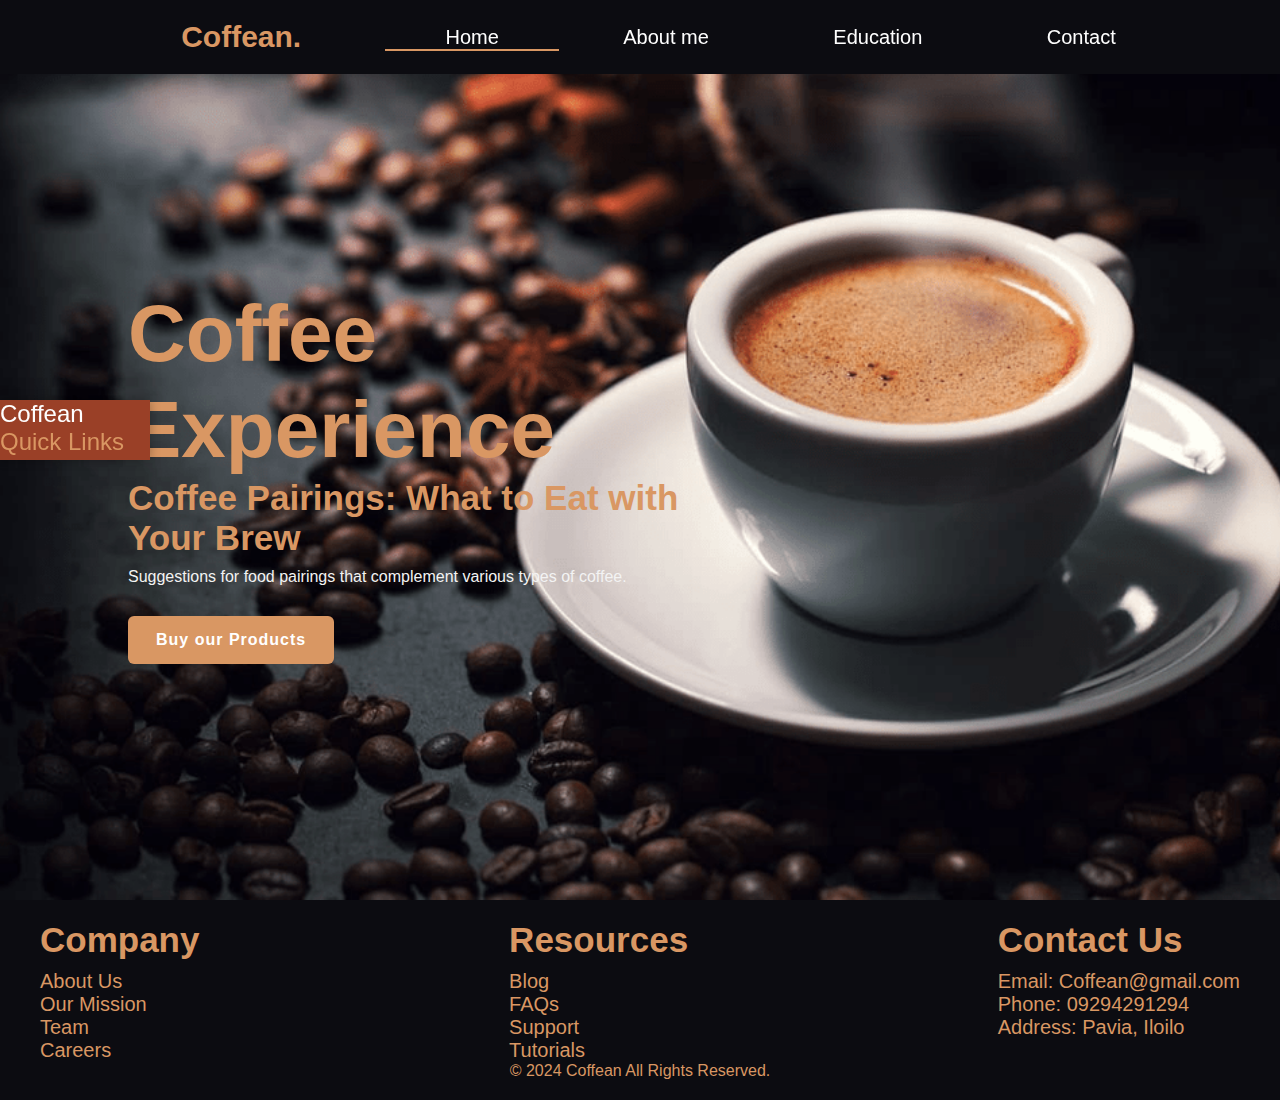
==== index.html @ 52b89b34 "first commit" ====
<!DOCTYPE html>
<html lang="en">
  <head>
    <meta charset="UTF-8" />
    <meta http-equiv="X-UA-Compatible" content="IE=edge" />
    <meta name="viewport" content="width=device-width, initial-scale=1.0" />
    <title>Home</title>
    <link href="index.css" rel="stylesheet" />
    <link
      rel="stylesheet"
      href="https://fonts.googleapis.com/css2?family=Material+Symbols+Outlined:opsz,wght,FILL,GRAD@24,400,0,0"
    />
  </head>
  <body>
    <div class="container">
      <header class="header">
        <a class="logo" href="/">Coffean.</a>
        <nav class="navbar">
          <a href="" class="active">Home</a>
          <a href="aboutme.html">About me</a>
          <a href="education.html">Education</a>
          <a href="contact.html">Contact</a>
        </nav>

        <div></div>
    
      </header>
    
      <label>
        <input type="checkbox"/>
        <div class="toggle">
          <span style="color: #ffff"> Coffean</span>
          <br>
          <span style="color: #d99763;"> Quick Links</span>
        
        </div>
        

        <div class="sidebar" id="sidebar">
          <ul>
            <li><a href="#"></a>Login</li>
            <li><a href="#"></a>Review</li>
            <li><a href="#"></a>Menu</li>
            <li><a href="#"></a>Products</li>
          </ul>
        </div>
      </label>

      <main>
        <section class="main">
          <div class="main-content">
            <h1>Coffee Experience</h1>
            <h3>Coffee Pairings: What to Eat with Your Brew</h3>
            <p>Suggestions for food pairings that complement various types of coffee.</p>
            <a href="#" class="btn">Buy our Products</a>
          </div>
          <div class="hero">
            <!-- <div class="frame">
              <img
                height="700"
                src="image/hamburgerr.png  "
                alt="Burger ka saken"
              />
            </div> -->
          </div>
        </section>
      </main>
      <footer>
        <div class="footer-container">
          <div class="footer-section">
            <h3>Company</h3>
            <ul>
              <li><a href="#">About Us</a></li>
              <li><a href="#">Our Mission</a></li>
              <li><a href="#">Team</a></li>
              <li><a href="#">Careers</a></li>
            </ul>
          </div>
          <div class="footer-section">
            <h3>Resources</h3>
            <ul>
              <li><a href="#">Blog</a></li>
              <li><a href="#">FAQs</a></li>
              <li><a href="#">Support</a></li>
              <li><a href="#">Tutorials</a></li>
            </ul>
          </div>
          <div class="footer-section">
            <h3>Contact Us</h3>
            <ul>
              <li>Email: Coffean@gmail.com</li>
              <li>Phone: 09294291294</li>
              <li>Address: Pavia, Iloilo</li>
            </ul>
          </div>
        </div>
        <p style="color:#d99763">&copy; 2024 Coffean All  Rights Reserved.</p>
      </footer>
    </div>

    <script src="main.js"></script>
  </body>
</html>
---- index.css ----
*{
    margin: 0;
    padding: 0;
    box-sizing: border-box;
    font-family: 'poppins', sans-serif;
}
body{
    background-color: #04020b;
}
.container{
    width: 100%;
    height: 100vh;
    
}
.container .sidebar{
    width: 200px;
    height: 100%;
    background-color: #0c0c11;
    overflow: hidden;
    position:fixed;
    padding: 32px 16px;
    outline: none;
    padding-left: 10px;
    
}
.container label{
    position:absolute;
    font-size: 24px;
    z-index: 1;
    cursor: pointer;
}

.sidebar ul{
list-style: none;
margin-top: 50px;
padding: 0 10px ;
}
.sidebar li{
    border-bottom: 1px solid;
    text-transform: uppercase;
}
.sidebar ul li {
    cursor: pointer;
    margin: 6px;
    padding: 20px 0;
    display: flex;
    align-items: center ;
    transition: 0.5s ease;
    color:#ffff ;
}
.sidebar ul li:hover{
    background: #d99763;
}
input{
    display: none;
    visibility: hidden;
    

}
.toggle{
    position: fixed;
    height: 60px;
    width: 150px;
    z-index: 1;
    cursor: pointer;
    top: 400px;
    background-color: #9a4027;
    box-shadow: 0 0 10px rgba(0, 0, 0, 0.3);
}

.toggle .common{
    position: absolute;
    height: 2px;
    width: 30px;
    background-color: #d99763;
    border-radius: 50px;
    transition: 0.3s ease;
}
.toggle .top_line{
    top: 30%;
    left: 50%;
    transform: translate(-50%, -50%);
}
.toggle .middle_line{
    top: 50%;
    left: 50%;
    transform: translate(-50%, -50%);
}

.toggle .bottom_line{
    top: 70%;
    left: 50%;
    transform: translate(-50%, -50%);
}
input:checked ~ .toggle .top_line{
    left: 2px;
    top: 14px;
    width: 25px;
    transform: rotate(-45deg);

}
input:checked ~ .toggle .middle_line{
    left: 2px;
    top: 14px;
    width: 25px;
    transform: rotate(45deg);

}
input:checked ~ .toggle .bottom_line{
    left: 2px;
    top: 14px;
    width: 25px;
    transform: rotate(-45deg);

}
input:checked ~ .sidebar{
   transform: translateX(0);

}
.sidebar{
    height: 100%;
    width: 150px;
    position: absolute;
    background-color: #ffff;
    transition: 0.5s ease;
    transform: translateX(-400px);
}

.header {
    position: fixed;
    top: 0;
    left: 0;
    width: 100%;
    padding: 30px 8%;
    background-color: #0c0c11;
    padding: 20px;
    justify-content: space-between;
    align-items: center;
    display: flex;
    z-index: 100;
}

.header nav a {
    text-decoration: none;
    color: white;
    font-size: 20px;
    padding: 60px;
    font-weight: 500;
    position: relative;
}

.header nav a.active::after {
    content: '';
    display: block;
    width: 100%;
    height: 2px;
    background-color: #d99763;
    position: absolute;
    left: 0;

}

.header nav a:hover {
    color: #d99763;
}

.main {
    width: 100%;
    height: 100vh;
    align-items: center;
    display: flex;
    justify-content: space-between;
    padding: 50px 10% 0;
    background-image: url('image/Coffee.png');
    background-repeat: no-repeat;
    background-size: cover;
}

.main-content {
    max-width: 800px;

}

.main-content h1 {
    font-size: 80px;
    line-height: 1.2;
    color: #d99763;
    

}
.main-content h3{
        color: #d99763;
        font-size: 35px;
}
.main-content p{
    font-size: 16px;
    color: #f3f3f3;
    margin:10px 0 30px;
}


.btn{
    display: inline-block;
    padding: 15px 28px;
    background: #d99763;
   
    border-radius: 6px;
    color: white;
    letter-spacing: 1px;
    text-decoration: none;
    font-weight: 600;

}
.btn:hover{
    background: #9a4027;
  
}

.logo {

    font-size: 30px;
    color: #d99763;
    text-decoration: none;
    font-weight: 600;
    display: flex;
    padding-left: 13%;
}


.email {
    height: 50px;
    width: 10%;
}

.login-container {
    background: #d09200;
    padding: 20px;
    border-radius: 5px;
    box-shadow: 0 0 10px rgba(0, 0, 0, 0.1);
}

input[type="email"],
input[type="password"] {
    width: 100%;
    padding: 10px;
    margin: 10px 0;
    border: 1px solid #ccc;
    border-radius: 4px;
}

input[type="submit"] {
    background-color: #fab00d;
    color: white;
    border: none;
    padding: 10px;
    cursor: pointer;
    border-radius: 9px;
    width: 30%;
}

input[type="submit"]:hover {
    background-color: #fab00d;
}
.hero{
    position: relative;
    width: 500px;
    height: 500px;
    transform: rotate(45deg);
    
}
.hero .frame{
    position: absolute;
    width: 100%;
    height: 100%;
    background: white;
    border: 20px solid #d99763;
    
}
.hero .frame img{
    position: absolute;
    bottom:25px; 
    right: 140px;
    max-width: 400px;
    transform: rotate(-50deg);


}
footer {
    text-align: center;
    padding: 20px;
    background-color: #0c0c11;
  }
  
  .footer-container {
    display: flex;
    justify-content: space-between;
    max-width: 1200px;
    margin: 0 auto;
  }
  
  .footer-section {
    text-align: left;
  }
  
  .footer-section h3 {
    margin-bottom: 10px;
    color: #d99763;
    font-size: 35px;
  }
  
  .footer-section ul {
    list-style: none;
    padding: 0;
   
  }
  
  .footer-section ul li a{
    margin-bottom: 5px;
    text-decoration: none;
    color: #d99763;
    font-size: 20px;
    
  }
  .footer-section li{
    color: #d99763;
    font-size: 20px;
  }


/* About Me Page */
.main-aboutme{
    width: 100%;
    height: 100vh;
    align-items: center;
    display: flex;
    justify-content: space-between;
    padding: 50px 10% 0;
    background-repeat: no-repeat;
    background-size: cover;
}
/*  Contact form */
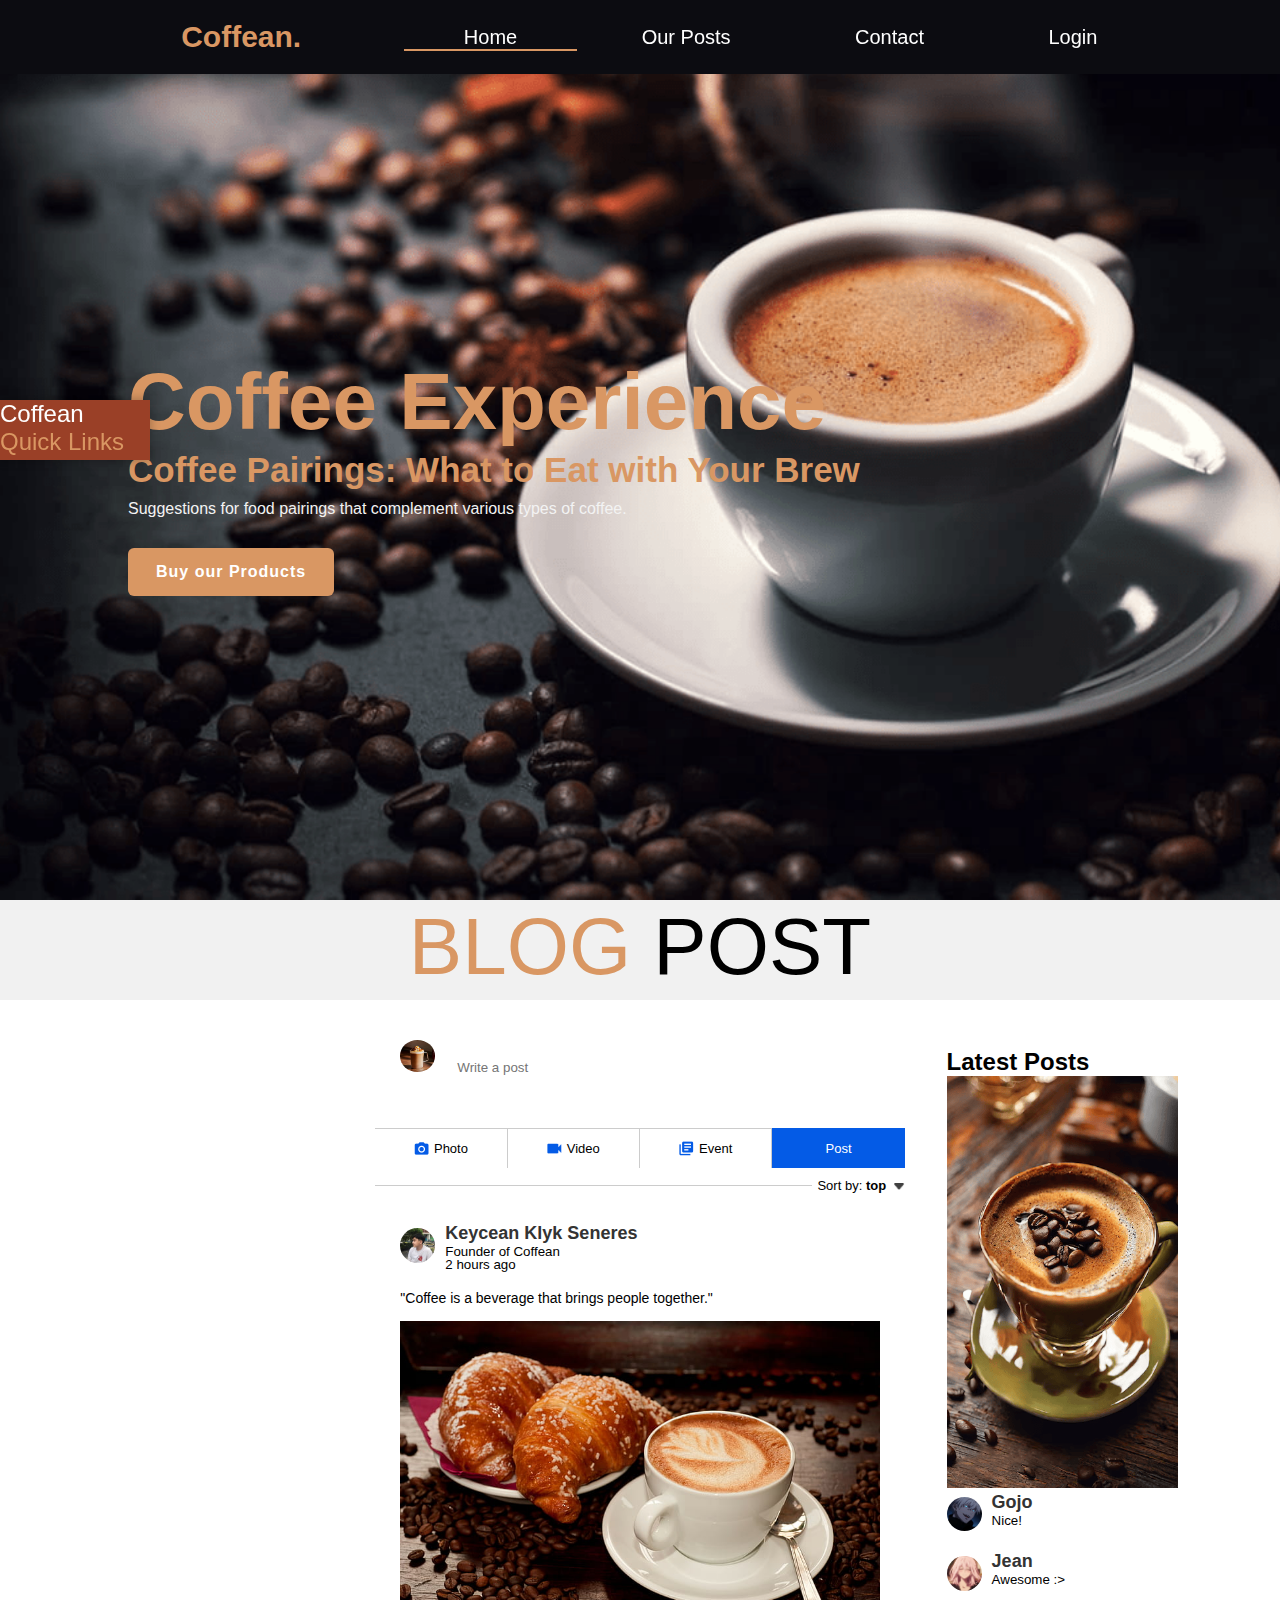
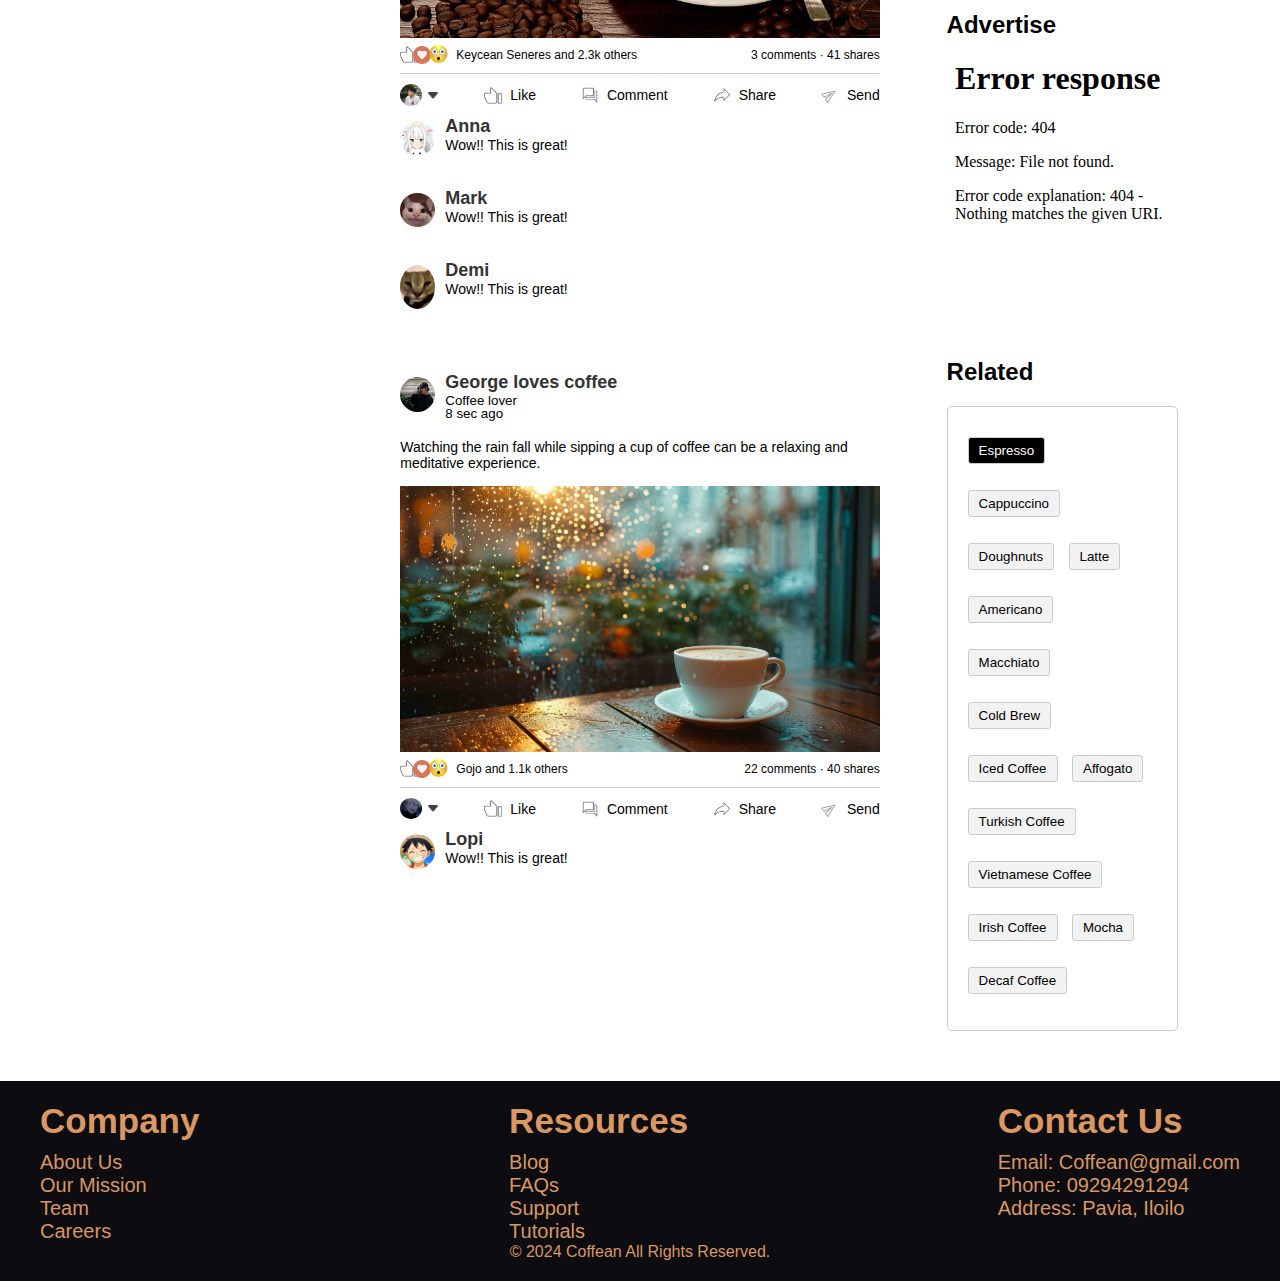
==== commit e50187d3: "2nd commit" ====
--- a/index.html
+++ b/index.html
@@ -17,54 +17,276 @@
         <a class="logo" href="/">Coffean.</a>
         <nav class="navbar">
           <a href="" class="active">Home</a>
-          <a href="aboutme.html">About me</a>
-          <a href="education.html">Education</a>
+          <a href="category.html">Our Posts</a>
           <a href="contact.html">Contact</a>
+          <a href="userlogin.php" target="_blank">Login</a>
         </nav>
 
         <div></div>
-    
       </header>
-    
-      <label>
-        <input type="checkbox"/>
-        <div class="toggle">
-          <span style="color: #ffff"> Coffean</span>
-          <br>
-          <span style="color: #d99763;"> Quick Links</span>
-        
-        </div>
-        
-
-        <div class="sidebar" id="sidebar">
-          <ul>
-            <li><a href="#"></a>Login</li>
-            <li><a href="#"></a>Review</li>
-            <li><a href="#"></a>Menu</li>
-            <li><a href="#"></a>Products</li>
-          </ul>
-        </div>
-      </label>
 
       <main>
+        <label>
+          <input type="checkbox" id="menuToggle" />
+          <div class="toggle">
+            <span   class="toggle1" > Coffean</span>
+            <br />
+            <span class="toggle2"> Quick Links</span>
+          </div>
+
+          <div class="sidebar" id="sidebar">
+            <ul>
+              <a href="#" class="sidebtn">Review</a>
+              <a href="product.html" class="sidebtn">Menu</a>
+
+              <a href="aboutme.html" class="sidebtn">About me</a>
+              <a href="education.html" class="sidebtn">Education</a>
+            </ul>
+          </div>
+        </label>
         <section class="main">
           <div class="main-content">
             <h1>Coffee Experience</h1>
             <h3>Coffee Pairings: What to Eat with Your Brew</h3>
-            <p>Suggestions for food pairings that complement various types of coffee.</p>
-            <a href="#" class="btn">Buy our Products</a>
-          </div>
-          <div class="hero">
-            <!-- <div class="frame">
-              <img
-                height="700"
-                src="image/hamburgerr.png  "
-                alt="Burger ka saken"
-              />
-            </div> -->
+            <p>
+              Suggestions for food pairings that complement various types of
+              coffee.
+            </p>
+            <a href="product.html" class="btn">Buy our Products</a>
           </div>
         </section>
       </main>
+      <!-- Blog start here  -->
+      <div class="blog-header">
+        <div class="blog-title">
+          <div class="blog-title1">
+            <span class="blog-span1">BLOG</span>
+            <span  class="blog-span2">POST</span>
+          </div>
+        </div>
+      </div>
+      <!-- Main content -->
+      <div class="blog-container">
+        <!-- Left Sidebar -->
+        <div class="left-sidebar">
+          <div class="sidebar-profile-box"></div>
+        </div>
+
+        <!-- Main content -->
+        <div class="blog-content">
+          <div class="create-post">
+            <div class="create-post-input">
+              <img src="image/caramel.jpg" />
+              <textarea rows="2" placeholder="Write a post"></textarea>
+            </div>
+            <div class="create-post-links">
+              <li><img src="/image/photo.png" />Photo</li>
+              <li><img src="/image/video.png" />Video</li>
+              <li><img src="/image/event.png" />Event</li>
+              <li>Post</li>
+            </div>
+          </div>
+          <div class="sort-by">
+            <hr />
+            <p>
+              Sort by: <span> top <img src="image/down-arrow.png" /></span>
+            </p>
+          </div>
+
+          <div class="post">
+            <div class="post-author">
+              <img src="image/user1.png" />
+              <div>
+                <h1>Keycean Klyk Seneres</h1>
+                <small>Founder of Coffean</small>
+                <small>2 hours ago </small>
+              </div>
+            </div>
+            <p>"Coffee is a beverage that brings people together."</p>
+            <img src="image/croissant.jpg" width="100%" />
+
+            <div class="post-stats">
+              <div>
+                <img src="image/like.png" class="like" />
+                <img src="image/love.png" />
+                <img src="image/wow.png" class="wow" />
+                <span class="liked-users">Keycean Seneres and 2.3k others</span>
+              </div>
+              <div>
+                <span>3 comments &middot; 41 shares </span>
+              </div>
+            </div>
+
+            <div class="post-activity">
+              <div>
+                <img src="image/user1.png" class="post-activity-user-icon" />
+                <img
+                  src="image/down-arrow.png"
+                  class="post-activity-arrow-icon"
+                />
+              </div>
+              <div class="post-activity-link">
+                <img src="image/like.png" />
+                <span>Like</span>
+              </div>
+              <div class="post-activity-link">
+                <img src="image/comment.png" />
+                <span>Comment</span>
+              </div>
+              <div class="post-activity-link">
+                <img src="image/share.png" />
+                <span>Share</span>
+              </div>
+              <div class="post-activity-link">
+                <img src="image/send.png" />
+                <span>Send</span>
+              </div>
+            </div>
+            <!-- Comments here -->
+            <div class="post-author">
+              <img src="image/user6.png" />
+              <div>
+                <h1>Anna</h1>
+                <p>Wow!! This is great!</p>
+              </div>
+            </div>
+            <div class="post-author">
+              <img src="image/user4.jpg" />
+              <div>
+                <h1>Mark</h1>
+                <p>Wow!! This is great!</p>
+              </div>
+            </div>
+            <div class="post-author">
+              <img src="image/user5.jpg" />
+              <div>
+                <h1>Demi</h1>
+                <p>Wow!! This is great!</p>
+              </div>
+            </div>
+          </div>
+
+          <div class="post">
+            <div class="post-author">
+              <img src="image/george.jpg" />
+              <div>
+                <h1>George loves coffee</h1>
+                <small>Coffee lover</small>
+                <small>8 sec ago </small>
+              </div>
+            </div>
+            <p>
+              Watching the rain fall while sipping a cup of coffee can be a
+              relaxing and meditative experience.
+            </p>
+            <img src="image/rainycoffee.jpg" width="100%" />
+
+            <div class="post-stats">
+              <div>
+                <img src="image/like.png" class="like" />
+                <img src="image/love.png" />
+                <img src="image/wow.png" class="wow" />
+                <span class="liked-users">Gojo and 1.1k others</span>
+              </div>
+              <div>
+                <span>22 comments &middot; 40 shares </span>
+              </div>
+            </div>
+
+            <div class="post-activity">
+              <div>
+                <img src="image/user2.jpg" class="post-activity-user-icon" />
+                <img
+                  src="image/down-arrow.png"
+                  class="post-activity-arrow-icon"
+                />
+              </div>
+              <div class="post-activity-link">
+                <img src="image/like.png" />
+                <span>Like</span>
+              </div>
+              <div class="post-activity-link">
+                <img src="image/comment.png" />
+                <span>Comment</span>
+              </div>
+              <div class="post-activity-link">
+                <img src="image/share.png" />
+                <span>Share</span>
+              </div>
+              <div class="post-activity-link">
+                <img src="image/send.png" />
+                <span>Send</span>
+              </div>
+            </div>
+            <div class="post-author">
+              <img src="image/lufy.jpg" />
+              <div>
+                <h1>Lopi</h1>
+                <p>Wow!! This is great!</p>
+              </div>
+            </div>
+          </div>
+        
+        </div>
+        <!-- Rightsidebar -->
+
+        <div class="right-sidebar">
+          <div class="sidebar-news">
+            <img src="" class="info-icon" />
+
+            <h2>Latest Posts</h2>
+            <img src="image/coffeerp.png" width="100%" />
+            <div class="post-author">
+              <img src="image/user2.jpg" />
+              <div>
+                <h1>Gojo</h1>
+                <small>Nice!</small>
+              </div>
+            </div>
+            <div class="post-author">
+              <img src="image/user3.jpg" />
+              <div>
+                <h1>Jean</h1>
+                <small>Awesome :></small>
+              </div>
+            </div>
+            <h2>Advertise</h2>
+            <iframe
+              width="100%"
+              height="315"
+              src="image/coffeeclips.mp4"
+              frameborder="0"
+              allow="accelerometer; autoplay; clipboard-write; encrypted-media; gyroscope; picture-in-picture"
+              allowfullscreen
+            ></iframe>
+
+            <h2>Related</h2>
+            <div class="related-container">
+              <div>
+                <button class="related-main">Espresso</button>
+                <button class="">Cappuccino</button>
+                <button class="">Doughnuts</button>
+                <button class="">Latte</button>
+                <button class="">Americano</button>
+                <button class="">Macchiato</button>
+                <button class="">Cold Brew</button>
+                <button class="">Iced Coffee</button>
+                <button class="">Affogato</button>
+                <button class="">Turkish Coffee</button>
+                <button class="">Vietnamese Coffee</button>
+                <button class="">Irish Coffee</button>
+                <button class="">Mocha</button>
+                <button class="">Decaf Coffee</button>
+              
+              </div>
+            </div>
+          </div>
+        </div>
+        
+      </div>
+      
+
+      <!-- Footer -->
       <footer>
         <div class="footer-container">
           <div class="footer-section">
@@ -94,10 +316,12 @@
             </ul>
           </div>
         </div>
-        <p style="color:#d99763">&copy; 2024 Coffean All  Rights Reserved.</p>
+        <p>&copy; 2024 Coffean All Rights Reserved.</p>
       </footer>
     </div>
 
-    <script src="main.js"></script>
+
+    <script src="product.js"></script>
   </body>
 </html>
+
--- a/index.css
+++ b/index.css
@@ -5,7 +5,7 @@
     font-family: 'poppins', sans-serif;
 }
 body{
-    background-color: #04020b;
+    background-color: #fff;
 }
 .container{
     width: 100%;
@@ -35,6 +35,22 @@
 margin-top: 50px;
 padding: 0 10px ;
 }
+.sidebar .sidebtn{
+    text-decoration: none;
+    cursor: pointer;
+    margin: 6px;
+    padding: 20px 0;
+    display: flex;
+    align-items: center ;
+    transition: 0.5s ease;
+    color:#ffff ;
+    border-bottom: 1px solid;
+    text-transform: uppercase;
+}
+.sidebar .sidebtn:hover{
+    background: #d99763;
+}
+
 .sidebar li{
     border-bottom: 1px solid;
     text-transform: uppercase;
@@ -57,18 +73,24 @@
     
 
 }
-.toggle{
+.toggle {
     position: fixed;
     height: 60px;
     width: 150px;
-    z-index: 1;
+    /* z-index: 2;  */
     cursor: pointer;
     top: 400px;
     background-color: #9a4027;
     box-shadow: 0 0 10px rgba(0, 0, 0, 0.3);
 }
-
-.toggle .common{
+.toggle .toggle1{
+    color:#ffff;
+}
+.toggle .toggle2 {
+    color: #d99763;
+}
+
+.toggle .common {
     position: absolute;
     height: 2px;
     width: 30px;
@@ -76,55 +98,64 @@
     border-radius: 50px;
     transition: 0.3s ease;
 }
-.toggle .top_line{
+/* 
+.toggle .top_line {
     top: 30%;
     left: 50%;
     transform: translate(-50%, -50%);
 }
-.toggle .middle_line{
+
+.toggle .middle_line {
     top: 50%;
     left: 50%;
     transform: translate(-50%, -50%);
 }
 
-.toggle .bottom_line{
+.toggle .bottom_line {
     top: 70%;
     left: 50%;
     transform: translate(-50%, -50%);
-}
-input:checked ~ .toggle .top_line{
+} */
+
+/* 
+input:checked ~ .toggle .top_line {
     left: 2px;
     top: 14px;
     width: 25px;
     transform: rotate(-45deg);
-
-}
-input:checked ~ .toggle .middle_line{
+}
+
+input:checked ~ .toggle .middle_line {
     left: 2px;
     top: 14px;
     width: 25px;
     transform: rotate(45deg);
-
-}
-input:checked ~ .toggle .bottom_line{
+}
+
+input:checked ~ .toggle .bottom_line {
     left: 2px;
     top: 14px;
     width: 25px;
     transform: rotate(-45deg);
-
-}
-input:checked ~ .sidebar{
-   transform: translateX(0);
-
-}
-.sidebar{
+} */
+
+
+input:checked ~ .sidebar {
+    transform: translateX(0);
+}
+
+
+.sidebar {
     height: 100%;
     width: 150px;
-    position: absolute;
+    position: fixed; 
     background-color: #ffff;
     transition: 0.5s ease;
     transform: translateX(-400px);
-}
+    z-index: 1; 
+    pointer-events: auto; 
+}
+
 
 .header {
     position: fixed;
@@ -203,14 +234,13 @@
     display: inline-block;
     padding: 15px 28px;
     background: #d99763;
-   
     border-radius: 6px;
     color: white;
     letter-spacing: 1px;
     text-decoration: none;
     font-weight: 600;
-
-}
+}
+
 .btn:hover{
     background: #9a4027;
   
@@ -326,7 +356,9 @@
     font-size: 20px;
   }
 
-
+  footer p {
+    color: #d99763;
+  }
 /* About Me Page */
 .main-aboutme{
     width: 100%;
@@ -339,3 +371,380 @@
     background-size: cover;
 }
 /*  Contact form */
+
+.main-contactform {
+    display: flex;
+    justify-content: space-between; 
+    align-items: flex-start; 
+    padding: 50px 10%;
+    background-repeat: no-repeat;
+    background-size: cover;
+    color: #ccc;
+    gap: 30px; 
+}
+
+.form-container {
+    flex: 1; 
+}
+
+.contact-list-container {
+    flex: 1; 
+    margin-top: 40px;
+}
+.name-container {
+    display: flex;
+    flex-direction: column;
+    margin-bottom: 15px;
+}
+
+.form-group {
+    margin-bottom: 10px;
+}
+
+.form-group input {
+    width: 100%;
+    padding: 8px;
+    border: 1px solid #ccc;
+    border-radius: 4px;
+    box-sizing: border-box;
+}
+
+.form-group label {
+    margin-bottom: 5px;
+    display: block;
+    font-weight: bold;
+}
+
+
+
+input[type="text"], select, textarea {
+    width: 100%; 
+    padding: 12px;
+    border: 1px solid #ccc;
+    border-radius: 4px;
+    box-sizing: border-box;
+    margin-top: 6px;
+    margin-bottom: 16px;
+    resize: vertical;
+    background-color: #222;
+    color: #fff;
+}
+
+button.send-button {
+    background-color: #d99763;
+    color: white;
+    padding: 12px 20px;
+    border: none;
+    border-radius: 4px;
+    cursor: pointer;
+    width: 100%;
+    text-align: center;
+}
+
+button.send-button:hover {
+    background-color: #9a4027;
+}
+
+.contact-list {
+    list-style-type: none;
+    padding: 0;
+}
+
+.list-item {
+    margin-bottom: 15px; 
+}
+
+.list-item i {
+    margin-right: 10px; 
+}
+
+.contact-text {
+    font-size: 16px;
+}
+
+  
+  .place {
+    margin-left: 62px;
+  }
+  
+  .phone {
+    margin-left: 56px;
+  }
+  
+  .gmail {
+    margin-left: 53px;
+  }
+  
+  .contact-text a {
+    color: #bbb;
+    text-decoration: none;
+    transition-duration: 0.2s;
+  }
+  
+  .contact-text a:hover {
+    color: #fff;
+    text-decoration: none;
+  }
+  
+  hr {
+    border-color: rgba(255, 255, 255, 0.6);
+  }
+  
+  .alt-send-button {
+    width: 100px;
+    height: 30px;
+    transition: all 0.2s ease-in-out;
+  }
+  
+  .send-text {
+    display: block;
+    margin-top: 10px;
+    font: 700 12px 'Lato', sans-serif;
+    letter-spacing: 2px;
+    text-align: center;
+  }
+  .send-button {
+    text-align: center;  
+    display: flex;        
+    justify-content: center; 
+    align-items: center;  
+    width: 100%;           
+}
+.blog-header{
+    height: 100px; 
+    background-color: #f1f1f1;
+    display: flex;
+    justify-content: center;
+   
+}
+.blog-title {
+    height: 10%;
+    width: 50%;
+}
+.blog-title1 {
+    position: relative;
+    text-align: center;
+    top: 5%;
+    font-size: 80px;   
+}
+.blog-title1 .blog-span1{
+    color: #d99763;
+}
+.blog-title1 .blog-span2{
+    color:  black;
+}
+.blog-container {
+  padding: 20px 6%;
+  display: flex;
+  flex-wrap: wrap;
+  justify-content: space-between;
+}
+/* Left sidebar */
+.left-sidebar {
+    flex-basis: 25%;
+    align-self: flex-start;
+    position: sticky;
+    top: 73px;
+}
+
+/* Right sidebar */
+
+.right-sidebar {
+    flex-basis: 25%;
+    align-self: flex-start;
+
+    top: 73px;
+}
+.sidebar-news {
+    background-color: #fff;
+    padding: 10px 25px;
+
+    
+}
+.sidebar-news span{
+    display: flex;
+    padding: 10px 0px;
+    margin: 3px 0;
+
+}
+/* main content */
+.blog-content {
+    flex-basis: 47%;
+}
+.create-post {
+    background: #fff;
+}
+.create-post-input{
+    padding: 20px 25px 10px;
+    display: flex;
+    align-items: flex-start;
+}
+.create-post-input img {
+    width: 35px;
+    border-radius: 50%;
+    margin-right: 10px;
+}
+.create-post-input textarea{
+    width: 100%;
+    border: 0;
+    outline: 0;
+    resize: none;   
+    background: transparent;
+    color: #0c0c11;
+    margin-top: 8px;
+}
+::placeholder {
+    font-weight: 500;
+}
+.create-post-links {
+    display: flex;
+    align-items: flex-start;
+}
+.create-post-links li {
+    list-style: none;
+    border-top: 1px solid #ccc;
+    border-right: 1px solid #ccc;
+    flex-basis:  25%;
+    height: 40px;
+    font-size: 13px;
+    display: flex;
+    justify-content: center;
+    align-items: center;
+    cursor: pointer;
+}
+.create-post-links li img{
+    width: 15px;
+    margin-right: 5px;
+}
+.create-post-links li:last-child {
+    background: #045be6;
+    color: #fff;
+    border-top: 0;
+    border-right: 0;
+}
+.sort-by {
+    display: flex;
+    align-items: center;
+    margin: 10px 0;
+}
+.sort-by hr {
+    flex: 1;
+    border: 0;
+    height: 1px;
+    background: #ccc;
+}
+.sort-by  p {
+ font-size: 13px;
+ padding-left: 5px;
+
+}
+.sort-by p span {
+    font-weight: 600;
+    cursor: pointer;
+}
+.sort-by p span img{
+    width: 12px;
+    margin-left: 3px;
+}
+.post {
+    background: #fff;
+    padding: 20px 25px 5px;
+    margin: 5px 0 15px;
+}
+.post-author {
+    display: flex;
+    align-items: flex-start;
+    margin-bottom: 20px;
+}
+.post-author img {
+    width: 35px;
+    border-radius: 50%;
+    margin-right: 10px;
+    margin-top: 5px;
+}
+.post-author h1 {
+    font-size: 18px;
+    font-weight: 600;
+    color: #333;
+}
+.post-author small {
+    display: block;
+    margin-bottom: -2px;
+}
+.post p {
+    font-size: 14px;
+    margin-bottom: 15px;
+}
+.post-stats{
+    display: flex;
+    flex-wrap: wrap;
+    align-items: center;
+    justify-content: space-between;
+    font-size: 12px;
+    border-bottom: 1px solid #ccc;
+    padding-bottom: 6px;
+}
+.post-stats div {
+    display: flex;
+    align-items: center;
+}
+.post-stats img {
+     width: 18px;
+     margin-right: -5px;
+}
+.post-stats .wow{
+    width: 25px;
+    margin-right: -5px;
+}
+.liked-users {
+    margin-left: 10px;
+}
+.post-activity {
+    display: flex;
+    align-items: center;
+    justify-content: space-between;
+    padding: 10px 0;
+    font-size: 14px;
+    font-weight: 500;
+}
+.post-activity div {
+    display: flex;
+    align-items: center;
+}
+.post-activity-user-icon {
+    width: 22px;
+    border-radius: 50%;
+}
+.post-activity-arrow-icon {
+    width: 12px;
+    margin-left: 5px;
+}
+.post-activity-link img {
+    width: 18px;
+    margin-right: 8px;
+}
+.related-container {
+    margin: 20px 0;
+    padding: 20px;
+    border: 1px solid #ccc;
+    border-radius: 5px;
+}
+.related-container h2{
+    font-size: 18px;
+    margin-bottom: 16px;
+}
+.related-container button {
+    display: inline-block;
+    margin-right: 10px;
+    padding: 5px 10px;
+    background-color: #f2f2f2;
+    border: 1px solid #ccc;
+    border-radius: 3px;
+    margin-top: 10px;
+    margin-bottom: 16px;
+ 
+}
+.related-container .related-main {
+  background-color: black  ;
+  color: white;
+}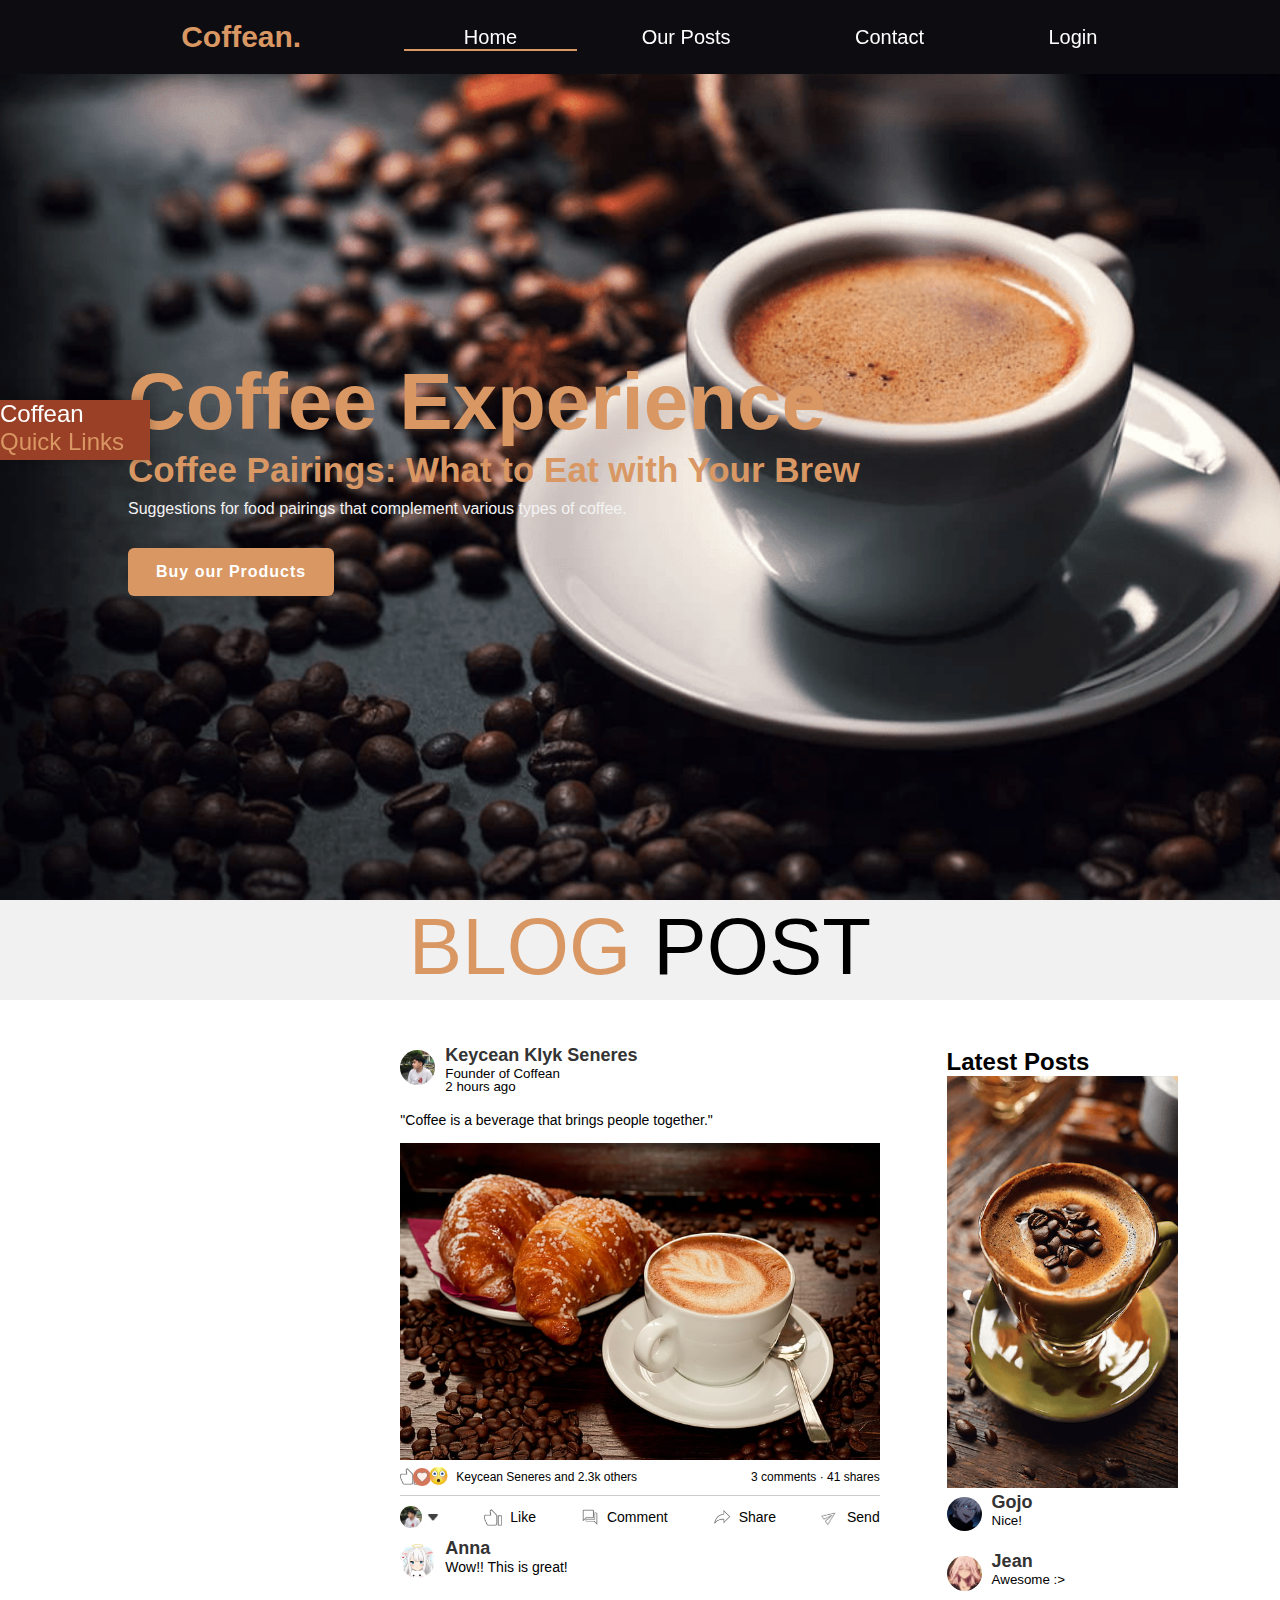
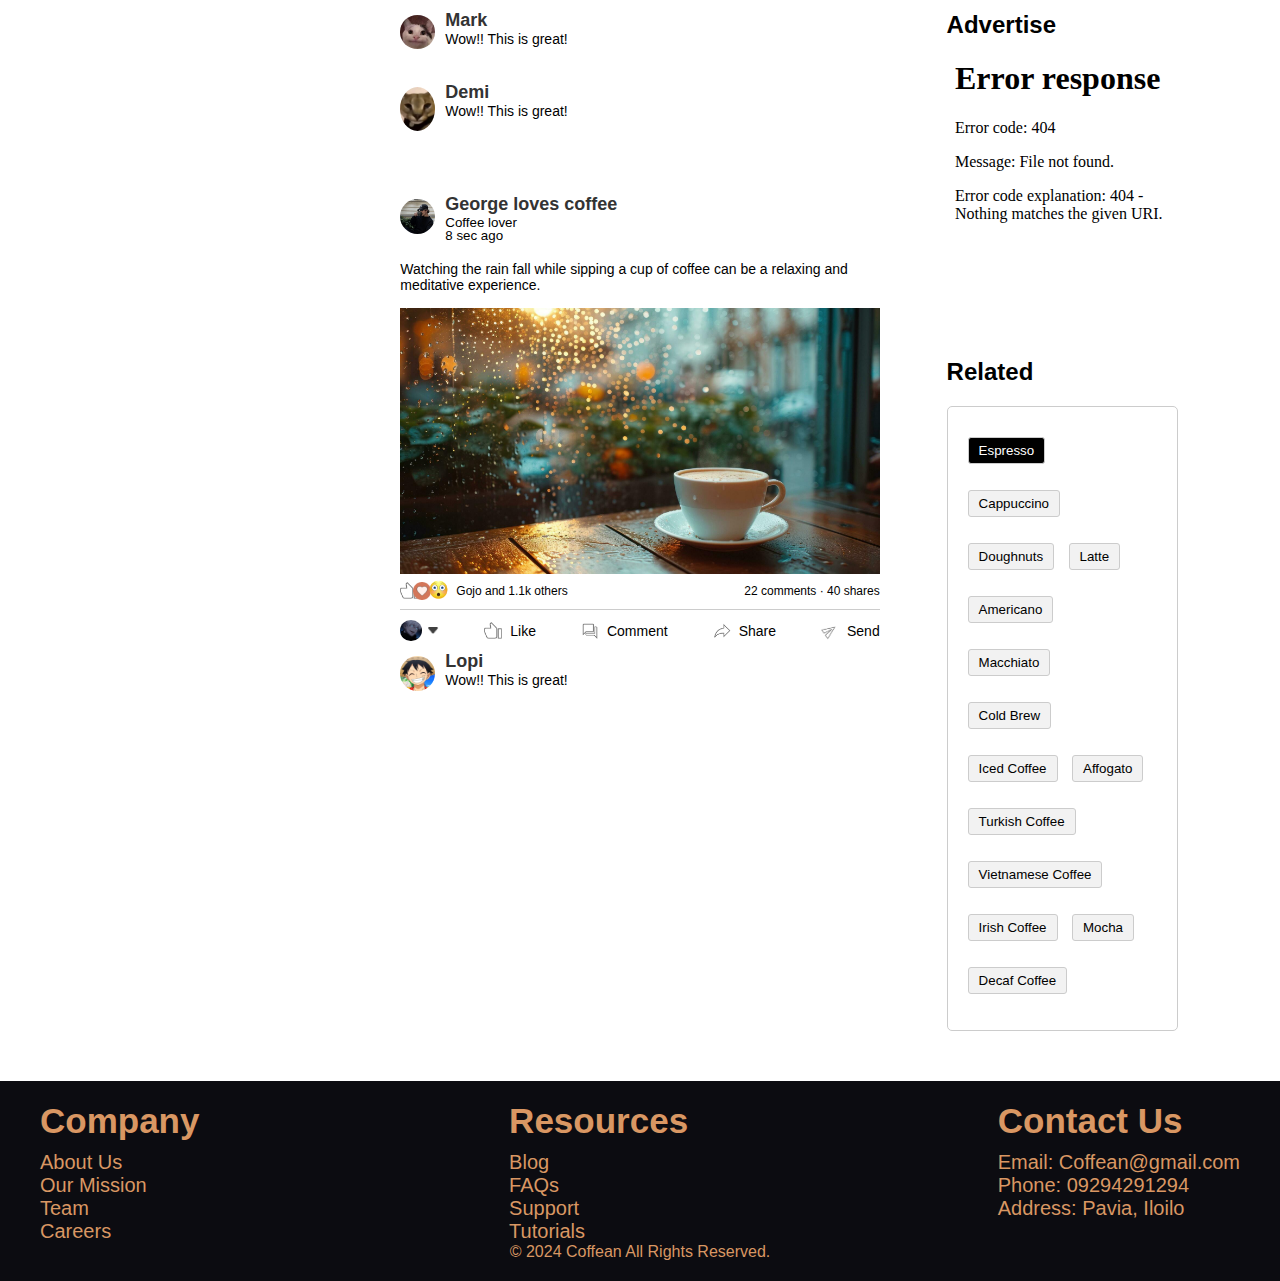
==== commit 2a2bc430: "Updated like button functionality with image" ====
--- a/index.html
+++ b/index.html
@@ -19,7 +19,7 @@
           <a href="" class="active">Home</a>
           <a href="category.html">Our Posts</a>
           <a href="contact.html">Contact</a>
-          <a href="userlogin.php" target="_blank">Login</a>
+          <a href="userlogin.html" target="_blank">Login</a>
         </nav>
 
         <div></div>
@@ -38,7 +38,6 @@
             <ul>
               <a href="#" class="sidebtn">Review</a>
               <a href="product.html" class="sidebtn">Menu</a>
-
               <a href="aboutme.html" class="sidebtn">About me</a>
               <a href="education.html" class="sidebtn">Education</a>
             </ul>
@@ -65,7 +64,7 @@
           </div>
         </div>
       </div>
-      <!-- Main content -->
+
       <div class="blog-container">
         <!-- Left Sidebar -->
         <div class="left-sidebar">
@@ -74,7 +73,7 @@
 
         <!-- Main content -->
         <div class="blog-content">
-          <div class="create-post">
+          <!-- <div class="create-post">
             <div class="create-post-input">
               <img src="image/caramel.jpg" />
               <textarea rows="2" placeholder="Write a post"></textarea>
@@ -91,7 +90,10 @@
             <p>
               Sort by: <span> top <img src="image/down-arrow.png" /></span>
             </p>
-          </div>
+          </div> -->
+          
+          <!-- Related coffee? -->
+          
 
           <div class="post">
             <div class="post-author">
@@ -226,6 +228,7 @@
               </div>
             </div>
           </div>
+
         
         </div>
         <!-- Rightsidebar -->
@@ -322,6 +325,7 @@
 
 
     <script src="product.js"></script>
+    <script>  </script>
   </body>
 </html>
 
--- a/index.css
+++ b/index.css
@@ -747,4 +747,15 @@
 .related-container .related-main {
   background-color: black  ;
   color: white;
+}
+.related-coffee{
+    display: flex;
+}
+.related-coffee .related-container{
+    margin: auto;
+}
+.related-coffee .text-title{
+
+    font-size: 10px;
+
 }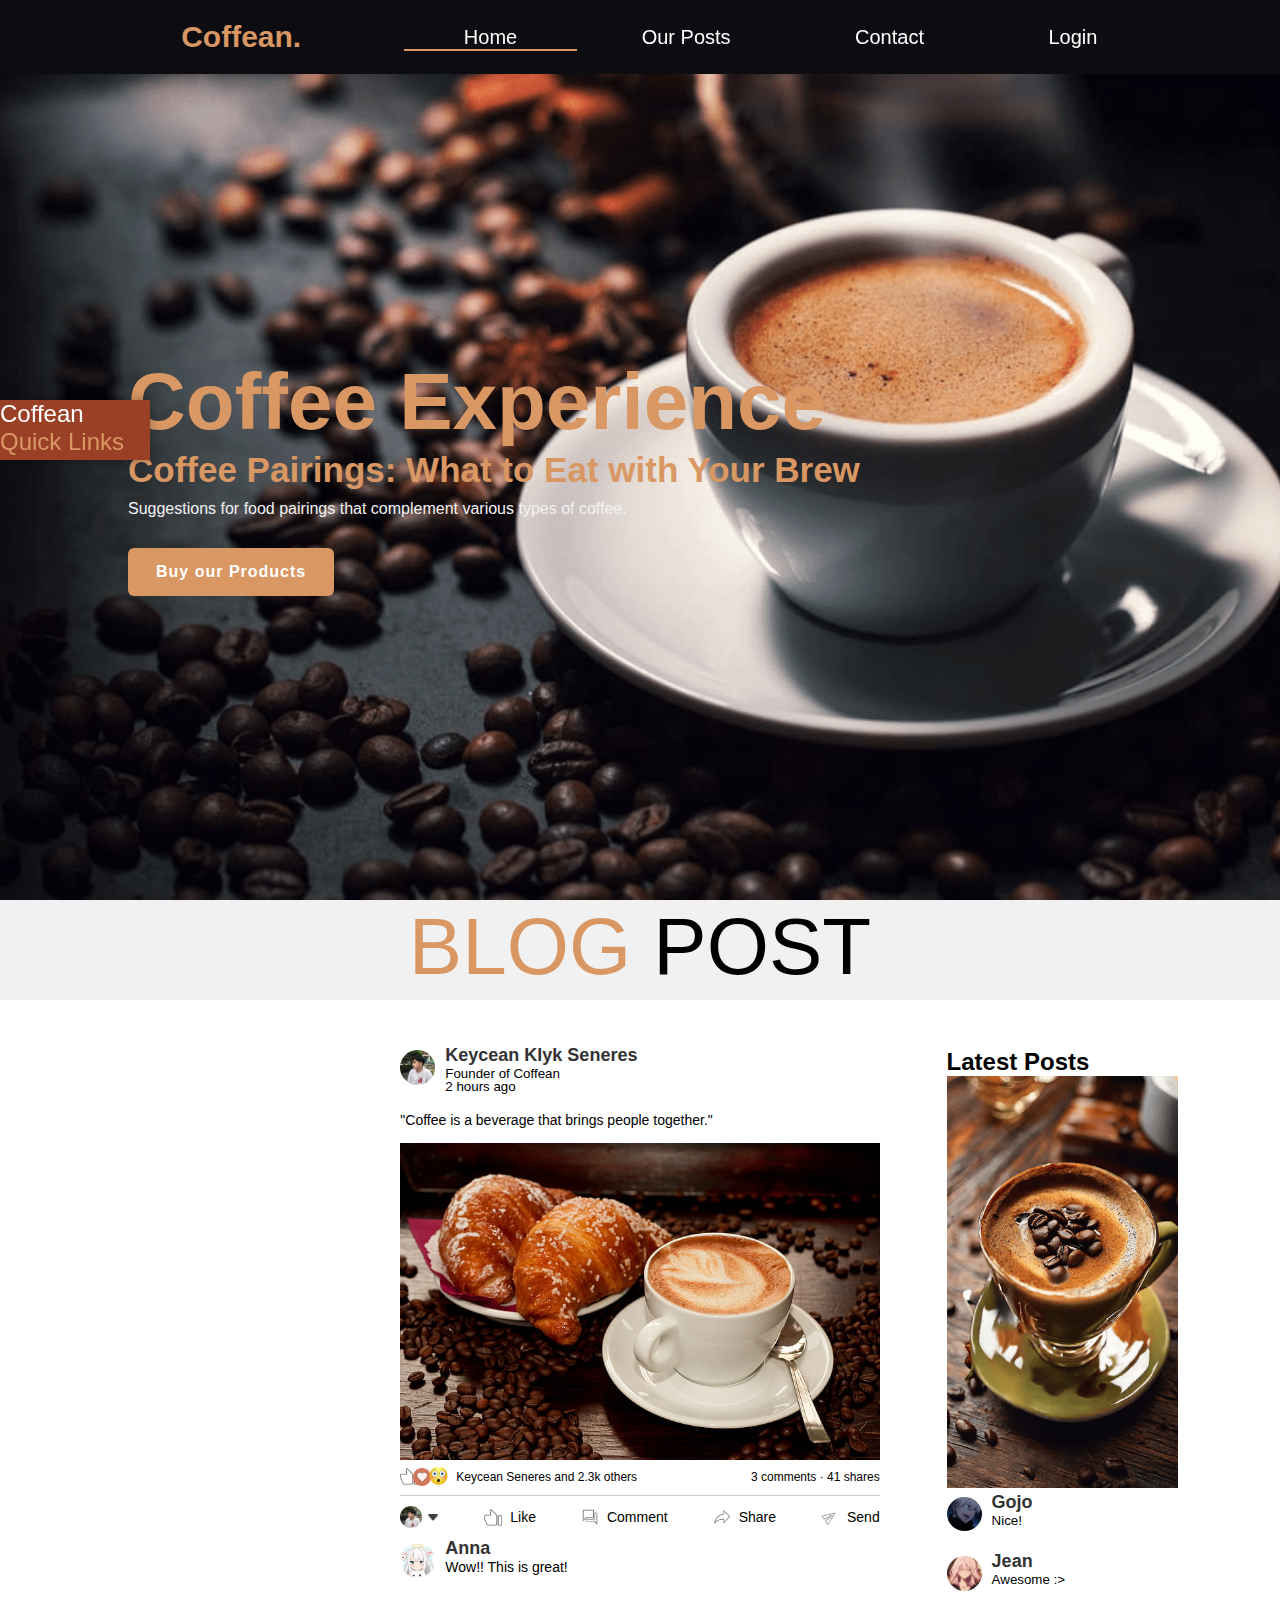
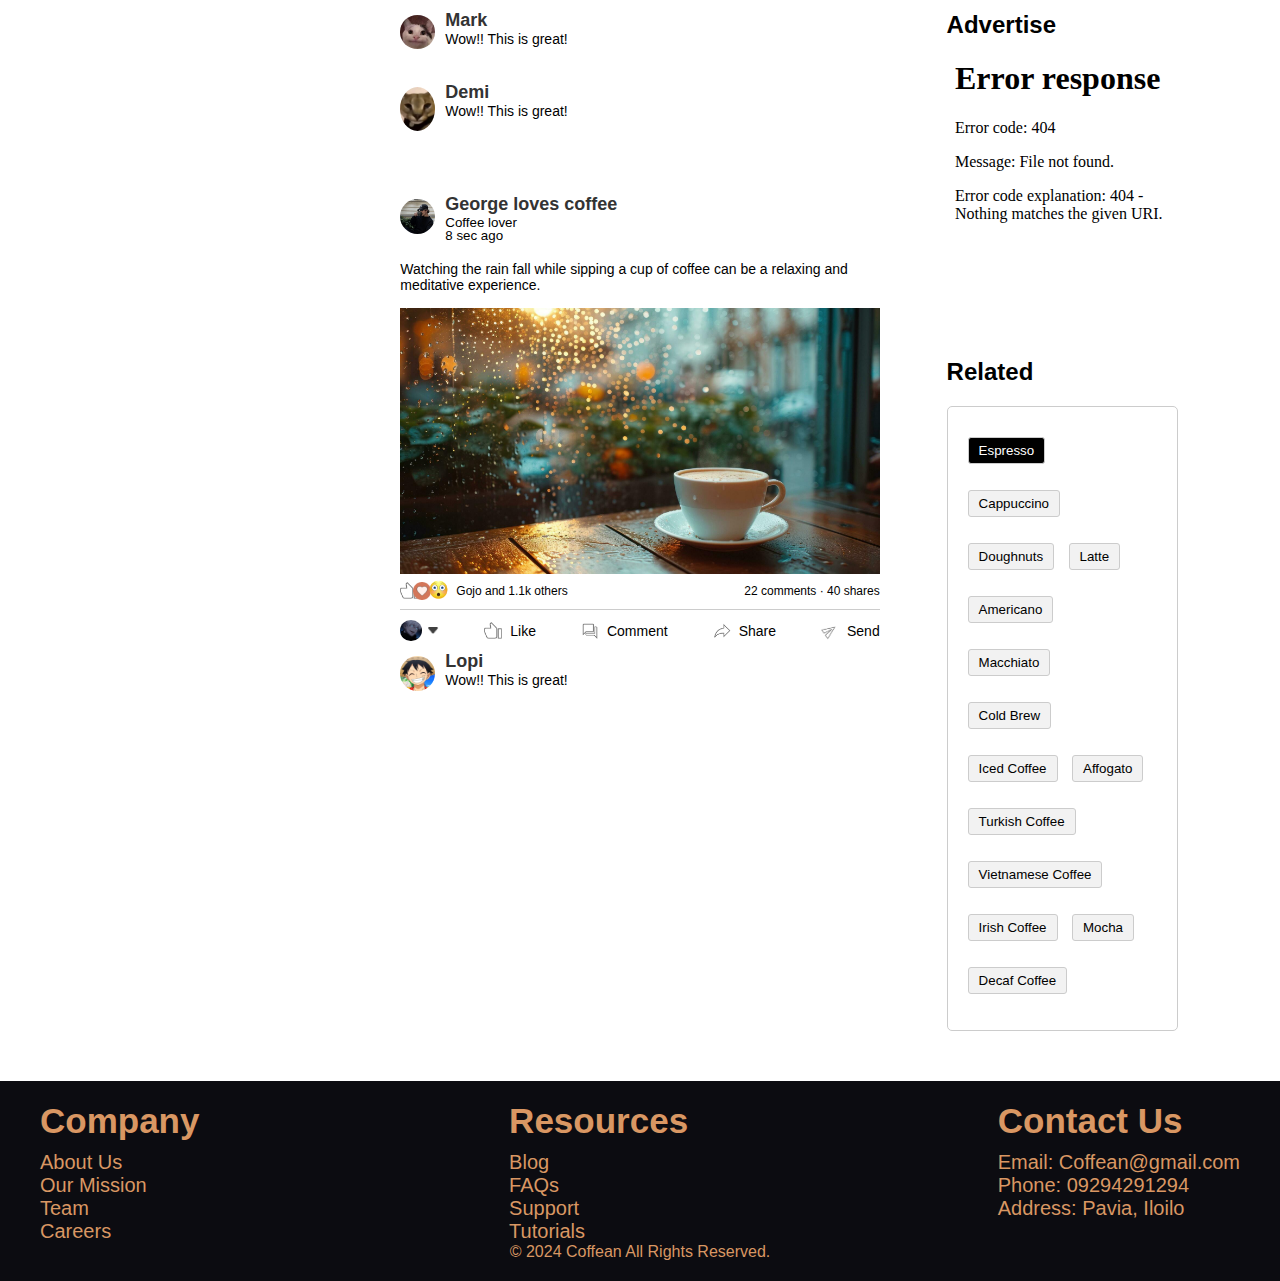
==== commit d9844d71: "updated" ====
--- a/index.html
+++ b/index.html
@@ -19,7 +19,7 @@
           <a href="" class="active">Home</a>
           <a href="category.html">Our Posts</a>
           <a href="contact.html">Contact</a>
-          <a href="userlogin.html" target="_blank">Login</a>
+          <a href="userlogin.php" target="_blank">Login</a>
         </nav>
 
         <div></div>
